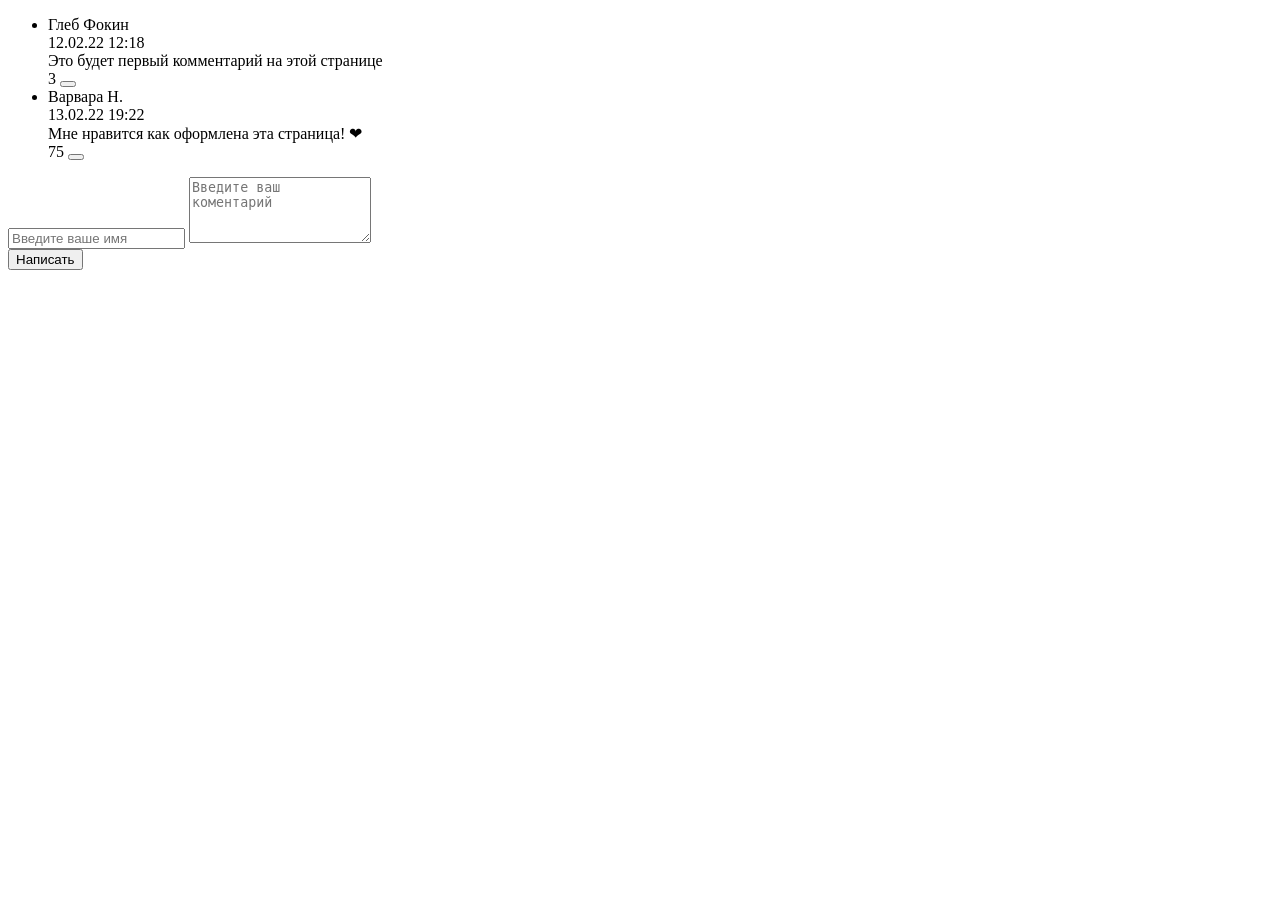
==== index.html @ 38b7b75d "DOM 2. События на динамических элементах" ====
<!DOCTYPE html>
<head>
    <title>Проект "Комменты"</title>
    <meta charset="utf-8"/>
    <link rel="stylesheet" href="styles.css"/>
</head>

<body>
<div class="container">
    <ul class="comments">
        <li class="comment">
            <div class="comment-header">
                <div class="head-name">Глеб Фокин</div>
                <div class="head-time">12.02.22 12:18</div>
            </div>
            <div class="comment-body">
                <div class="comment-text">
                    Это будет первый комментарий на этой странице
                </div>
            </div>
            <div class="comment-footer">
                <div class="likes">
                    <span class="likes-counter">3</span>
                    <button class="like-button"></button>
                </div>
            </div>
        </li>
        <li class="comment">
            <div class="comment-header">
                <div>Варвара Н.</div>
                <div>13.02.22 19:22</div>
            </div>
            <div class="comment-body">
                <div class="comment-text">
                    Мне нравится как оформлена эта страница! ❤
                </div>
                <div class="comment-footer">
                    <div class="likes">
                        <span class="likes-counter">75</span>
                        <button class="like-button -active-like"></button>
                    </div>
                </div>
            </div>
        </li>
    </ul>
    <div class="add-form">
        <label>
            <input type="text" class="add-form-name" placeholder="Введите ваше имя"/>
        </label>
        <textarea type="textarea" class="add-form-text" placeholder="Введите ваш коментарий" rows="4"></textarea>
        <div class="add-form-row">
            <button class="add-form-button">Написать</button>
        </div>
    </div>
</div>
</body>

<script>
    "use strict";

    const comments = [
        {
            name: "Глеб Фокин",
            date: "12.02.22 12:18",
            text: "Это будет первый комментарий на этой странице",
            likes: 3,
            isLiked: false
        },
        {
            name: "Варвара Н.",
            date: "13.02.22 19:22",
            text: "Мне нравится как оформлена эта страница! ❤",
            likes: 75,
            isLiked: true
        }
    ];

    const addList = document.querySelector(".comments");
    const addName = document.querySelector(".add-form-name");
    const addText = document.querySelector(".add-form-text");
    const addComment = document.querySelector(".add-form-button");

    const getFormattedDate = () => {
        const now = new Date();
        return `${now.toLocaleDateString('ru-RU', {
            day: '2-digit',
            month: '2-digit',
            year: '2-digit'
        })} ${now.toLocaleTimeString('ru-RU', {hour: '2-digit', minute: '2-digit'})}`;
    };

    const renderComments = () => {
        addList.innerHTML = comments.map((comment, index) => `
        <li class="comment">
            <div class="comment-header">
                <div class="head-name">${comment.name}</div>
                <div class="head-time">${comment.date}</div>
            </div>
            <div class="comment-body">
                <div class="comment-text">${comment.text}</div>
            </div>
            <div class="comment-footer">
                <div class="likes">
                    <span class="likes-counter">${comment.likes}</span>
                    <button class="like-button ${comment.isLiked ? "-active-like" : ""}" data-index="${index}"></button>
                </div>
            </div>
        </li>`).join("");

        document.querySelectorAll(".like-button").forEach(button => {
            button.addEventListener("click", () => {
                const index = button.dataset.index;
                comments[index].isLiked = !comments[index].isLiked;
                comments[index].likes += comments[index].isLiked ? 1 : -1;
                renderComments();
            });
        });
    };

    addComment.addEventListener("click", () => {
        if (addName.value.trim() === "" || addText.value.trim() === "") {
            alert("Введите имя и комментарий");
            return;
        }

        comments.push({
            name: addName.value,
            date: getFormattedDate(),
            text: addText.value,
            likes: 0,
            isLiked: false
        });

        addName.value = "";
        addText.value = "";
        renderComments();
    });

    renderComments();
</script>
</html>
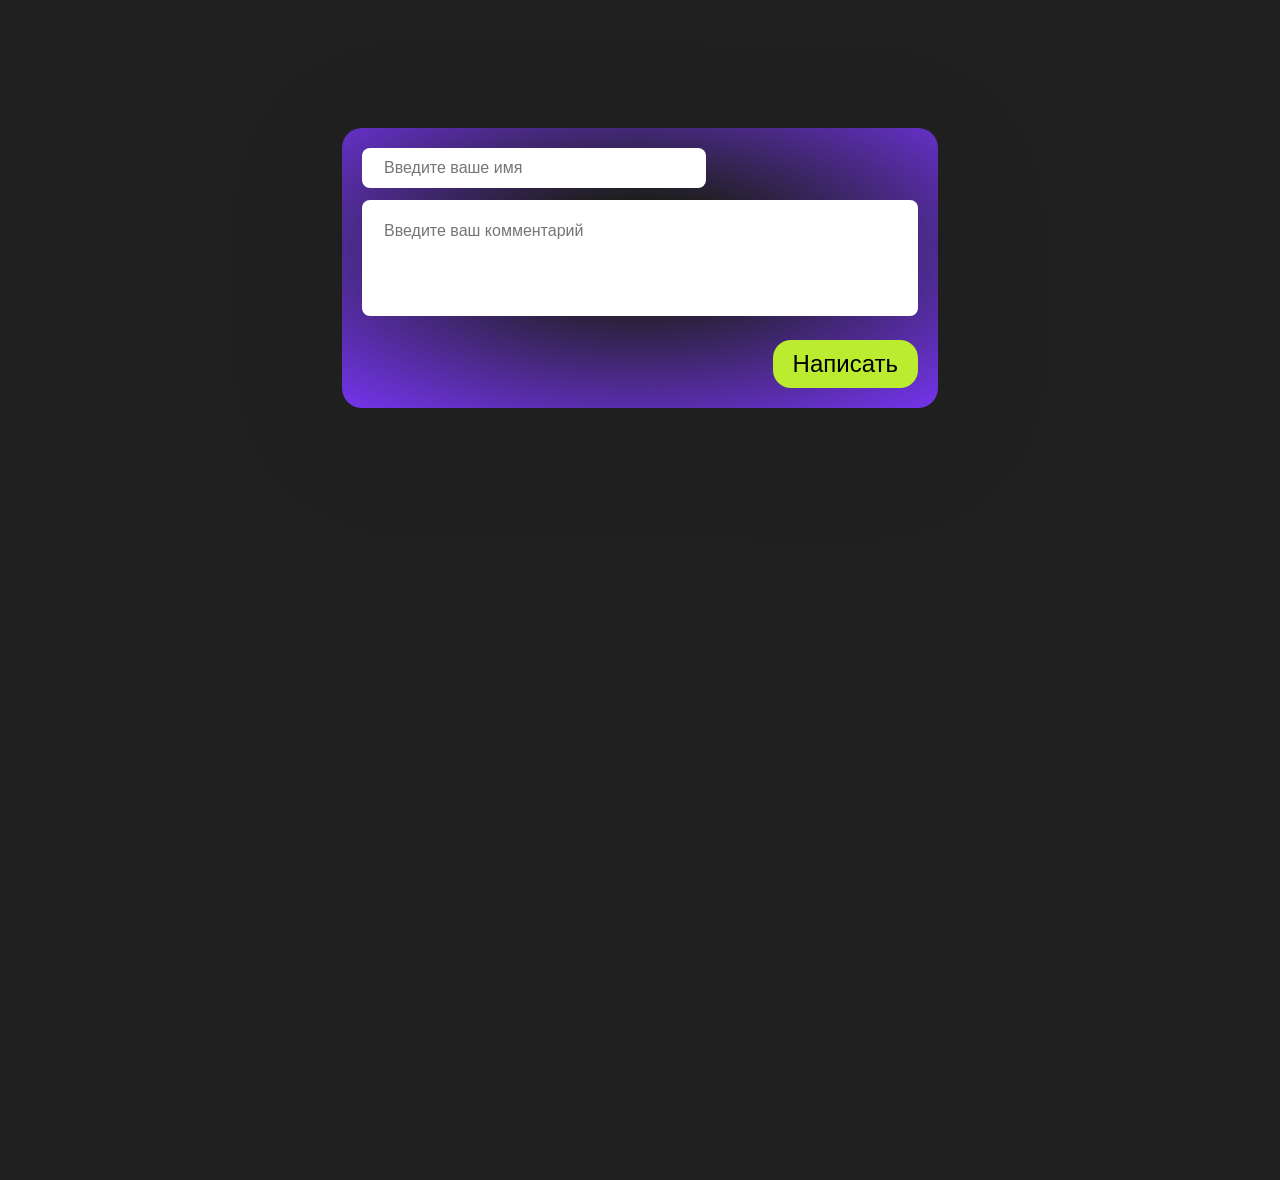
==== commit 149871f8: "API 1. GET, POST, DELETE" ====
--- a/index.html
+++ b/index.html
@@ -7,135 +7,128 @@
 
 <body>
 <div class="container">
-    <ul class="comments">
-        <li class="comment">
-            <div class="comment-header">
-                <div class="head-name">Глеб Фокин</div>
-                <div class="head-time">12.02.22 12:18</div>
-            </div>
-            <div class="comment-body">
-                <div class="comment-text">
-                    Это будет первый комментарий на этой странице
-                </div>
-            </div>
-            <div class="comment-footer">
-                <div class="likes">
-                    <span class="likes-counter">3</span>
-                    <button class="like-button"></button>
-                </div>
-            </div>
-        </li>
-        <li class="comment">
-            <div class="comment-header">
-                <div>Варвара Н.</div>
-                <div>13.02.22 19:22</div>
-            </div>
-            <div class="comment-body">
-                <div class="comment-text">
-                    Мне нравится как оформлена эта страница! ❤
-                </div>
-                <div class="comment-footer">
-                    <div class="likes">
-                        <span class="likes-counter">75</span>
-                        <button class="like-button -active-like"></button>
-                    </div>
-                </div>
-            </div>
-        </li>
-    </ul>
+    <ul class="comments"></ul>
     <div class="add-form">
         <label>
             <input type="text" class="add-form-name" placeholder="Введите ваше имя"/>
         </label>
-        <textarea type="textarea" class="add-form-text" placeholder="Введите ваш коментарий" rows="4"></textarea>
+        <textarea class="add-form-text" placeholder="Введите ваш комментарий" rows="4"></textarea>
         <div class="add-form-row">
             <button class="add-form-button">Написать</button>
         </div>
     </div>
 </div>
-</body>
 
 <script>
     "use strict";
 
-    const comments = [
-        {
-            name: "Глеб Фокин",
-            date: "12.02.22 12:18",
-            text: "Это будет первый комментарий на этой странице",
-            likes: 3,
-            isLiked: false
-        },
-        {
-            name: "Варвара Н.",
-            date: "13.02.22 19:22",
-            text: "Мне нравится как оформлена эта страница! ❤",
-            likes: 75,
-            isLiked: true
-        }
-    ];
+    const API_URL = "https://wedev-api.sky.pro/api/v1/ttttemaa/comments";
+    const elements = {
+        list: document.querySelector(".comments"),
+        name: document.querySelector(".add-form-name"),
+        text: document.querySelector(".add-form-text"),
+        button: document.querySelector(".add-form-button"),
+    };
+    let comments = [];
 
-    const addList = document.querySelector(".comments");
-    const addName = document.querySelector(".add-form-name");
-    const addText = document.querySelector(".add-form-text");
-    const addComment = document.querySelector(".add-form-button");
-
-    const getFormattedDate = () => {
-        const now = new Date();
-        return `${now.toLocaleDateString('ru-RU', {
-            day: '2-digit',
-            month: '2-digit',
-            year: '2-digit'
-        })} ${now.toLocaleTimeString('ru-RU', {hour: '2-digit', minute: '2-digit'})}`;
+    const escapeHTML = (str) => str.replace(/</g, "&lt;").replace(/>/g, "&gt;");
+    const formatDate = (isoDate) => {
+        const date = new Date(isoDate);
+        return `${date.toLocaleString("ru-RU", {
+            day: "2-digit",
+            month: "2-digit",
+            year: "2-digit",
+            hour: "2-digit",
+            minute: "2-digit",
+        })}`;
     };
 
     const renderComments = () => {
-        addList.innerHTML = comments.map((comment, index) => `
-        <li class="comment">
-            <div class="comment-header">
-                <div class="head-name">${comment.name}</div>
-                <div class="head-time">${comment.date}</div>
+        elements.list.innerHTML = comments
+            .map(
+                (c, i) => `
+        <li class="comment" data-index="${i}">
+          <div class="comment-header">
+            <div class="head-name">${escapeHTML(c.name)}</div>
+            <div class="head-time">${c.date}</div>
+          </div>
+          <div class="comment-body">
+            <div class="comment-text">${escapeHTML(c.text)}</div>
+          </div>
+          <div class="comment-footer">
+            <div class="likes">
+              <span class="likes-counter">${c.likes}</span>
+              <button class="like-button ${c.isLiked ? "-active-like" : ""}" data-index="${i}"></button>
             </div>
-            <div class="comment-body">
-                <div class="comment-text">${comment.text}</div>
-            </div>
-            <div class="comment-footer">
-                <div class="likes">
-                    <span class="likes-counter">${comment.likes}</span>
-                    <button class="like-button ${comment.isLiked ? "-active-like" : ""}" data-index="${index}"></button>
-                </div>
-            </div>
-        </li>`).join("");
+          </div>
+        </li>`
+            )
+            .join("");
 
-        document.querySelectorAll(".like-button").forEach(button => {
-            button.addEventListener("click", () => {
-                const index = button.dataset.index;
-                comments[index].isLiked = !comments[index].isLiked;
-                comments[index].likes += comments[index].isLiked ? 1 : -1;
+        elements.list.querySelectorAll(".like-button").forEach((btn) =>
+            btn.addEventListener("click", (e) => {
+                e.stopPropagation();
+                const i = btn.dataset.index;
+                comments[i].isLiked = !comments[i].isLiked;
+                comments[i].likes += comments[i].isLiked ? 1 : -1;
                 renderComments();
-            });
-        });
+            })
+        );
+
+        elements.list.querySelectorAll(".comment").forEach((comment) =>
+            comment.addEventListener("click", () => {
+                const i = comment.dataset.index;
+                elements.text.value = `> ${escapeHTML(comments[i].text)}\n`;
+                elements.name.value = comments[i].name;
+            })
+        );
     };
 
-    addComment.addEventListener("click", () => {
-        if (addName.value.trim() === "" || addText.value.trim() === "") {
-            alert("Введите имя и комментарий");
+    const fetchComments = async () => {
+        try {
+            const response = await fetch(API_URL);
+            if (!response.ok) throw new Error(`HTTP ${response.status}`);
+            const {comments: data} = await response.json();
+            comments = data.map((c) => ({
+                name: c.author.name,
+                date: formatDate(c.date),
+                text: c.text,
+                likes: 0,
+                isLiked: false,
+            }));
+            renderComments();
+        } catch (error) {
+            console.error("Fetch error:", error);
+            alert(`Не удалось загрузить комментарии: ${error.message}`);
+        }
+    };
+
+    const postComment = async () => {
+        const name = elements.name.value.trim();
+        const text = elements.text.value.trim();
+
+        if (name.length < 3 || text.length < 3) {
+            alert("Имя и комментарий должны быть ≥ 3 символов");
             return;
         }
 
-        comments.push({
-            name: addName.value,
-            date: getFormattedDate(),
-            text: addText.value,
-            likes: 0,
-            isLiked: false
-        });
+        try {
+            const response = await fetch(API_URL, {
+                method: "POST",
+                body: JSON.stringify({name, text}),
+            });
+            if (!response.ok) throw new Error((await response.json()).error);
+            await fetchComments();
+            elements.name.value = "";
+            elements.text.value = "";
+        } catch (error) {
+            console.error("Post error:", error);
+            alert(`Ошибка добавления: ${error.message}`);
+        }
+    };
 
-        addName.value = "";
-        addText.value = "";
-        renderComments();
-    });
-
-    renderComments();
+    elements.button.addEventListener("click", postComment);
+    fetchComments();
 </script>
+</body>
 </html>
--- a/styles.css
+++ b/styles.css
@@ -0,0 +1,149 @@
+body {
+    margin: 0;
+  }
+
+  .container {
+    font-family: Helvetica;
+    color: #ffffff;
+    display: flex;
+    flex-direction: column;
+    align-items: center;
+    padding-top: 80px;
+    padding-bottom: 200px;
+    background: #202020;
+    min-height: 100vh;
+  }
+
+  .comments,
+  .comment {
+    margin: 0;
+    padding: 0;
+    list-style: none;
+  }
+
+  .comment,
+  .add-form {
+    width: 596px;
+    box-sizing: border-box;
+    background: radial-gradient(
+      75.42% 75.42% at 50% 42.37%,
+      rgba(53, 53, 53, 0) 22.92%,
+      #7334ea 100%
+    );
+    filter: drop-shadow(0px 20px 67px rgba(0, 0, 0, 0.08));
+    border-radius: 20px;
+  }
+
+  .comments {
+    display: flex;
+    flex-direction: column;
+    gap: 24px;
+  }
+
+  .comment {
+    padding: 48px;
+  }
+
+  .comment-header {
+    font-size: 16px;
+    display: flex;
+    justify-content: space-between;
+  }
+
+  .comment-footer {
+    display: flex;
+    justify-content: flex-end;
+  }
+
+  .comment-body {
+    margin-top: 32px;
+    margin-bottom: 32px;
+  }
+
+  .comment-text {
+    font-size: 32px;
+  }
+
+  .likes {
+    display: flex;
+    align-items: center;
+  }
+
+  .like-button {
+    all: unset;
+    cursor: pointer;
+  }
+
+  .likes-counter {
+    font-size: 26px;
+    margin-right: 8px;
+  }
+
+  .like-button {
+    margin-left: 10px;
+    background-image: url("data:image/svg+xml,%3Csvg width='22' height='20' viewBox='0 0 22 20' fill='none' xmlns='http://www.w3.org/2000/svg' %3E%3Cpath d='M11.11 16.9482L11 17.0572L10.879 16.9482C5.654 12.2507 2.2 9.14441 2.2 5.99455C2.2 3.81471 3.85 2.17984 6.05 2.17984C7.744 2.17984 9.394 3.26975 9.977 4.75204H12.023C12.606 3.26975 14.256 2.17984 15.95 2.17984C18.15 2.17984 19.8 3.81471 19.8 5.99455C19.8 9.14441 16.346 12.2507 11.11 16.9482ZM15.95 0C14.036 0 12.199 0.882834 11 2.26703C9.801 0.882834 7.964 0 6.05 0C2.662 0 0 2.6267 0 5.99455C0 10.1035 3.74 13.4714 9.405 18.5613L11 20L12.595 18.5613C18.26 13.4714 22 10.1035 22 5.99455C22 2.6267 19.338 0 15.95 0Z' fill='%23BCEC30' /%3E%3C/svg%3E");
+    background-repeat: no-repeat;
+    width: 22px;
+    height: 22px;
+  }
+
+  .-active-like {
+    background-image: url("data:image/svg+xml,%3Csvg width='22' height='20' viewBox='0 0 22 20' fill='none' xmlns='http://www.w3.org/2000/svg'%3E%3Cpath d='M15.95 0C14.036 0 12.199 0.882834 11 2.26703C9.801 0.882834 7.964 0 6.05 0C2.662 0 0 2.6267 0 5.99455C0 10.1035 3.74 13.4714 9.405 18.5613L11 20L12.595 18.5613C18.26 13.4714 22 10.1035 22 5.99455C22 2.6267 19.338 0 15.95 0Z' fill='%23BCEC30'/%3E%3C/svg%3E");
+  }
+
+  .add-form {
+    padding: 20px;
+    margin-top: 48px;
+    display: flex;
+    flex-direction: column;
+  }
+
+  .add-form-name,
+  .add-form-text {
+    font-size: 16px;
+    font-family: Helvetica;
+    border-radius: 8px;
+    border: none;
+  }
+
+  .add-form-name {
+    width: 300px;
+    padding: 11px 22px;
+  }
+
+  .add-form-text {
+    margin-top: 12px;
+    padding: 22px;
+    resize: none;
+  }
+
+  .add-form-row {
+    display: flex;
+    justify-content: flex-end;
+  }
+
+  .add-form-button {
+    margin-top: 24px;
+    font-size: 24px;
+    padding: 10px 20px;
+    background-color: #bcec30;
+    border: none;
+    border-radius: 18px;
+    cursor: pointer;
+  }
+
+  .add-form-button:hover {
+    opacity: 0.9;
+  }
+
+  #container {
+  display: flex;
+  gap: 5px;
+    flex-direction: column-reverse;
+  }
+
+  .square {
+  width: 50px;
+  height: 50px;
+  background-color: grey;
+  }
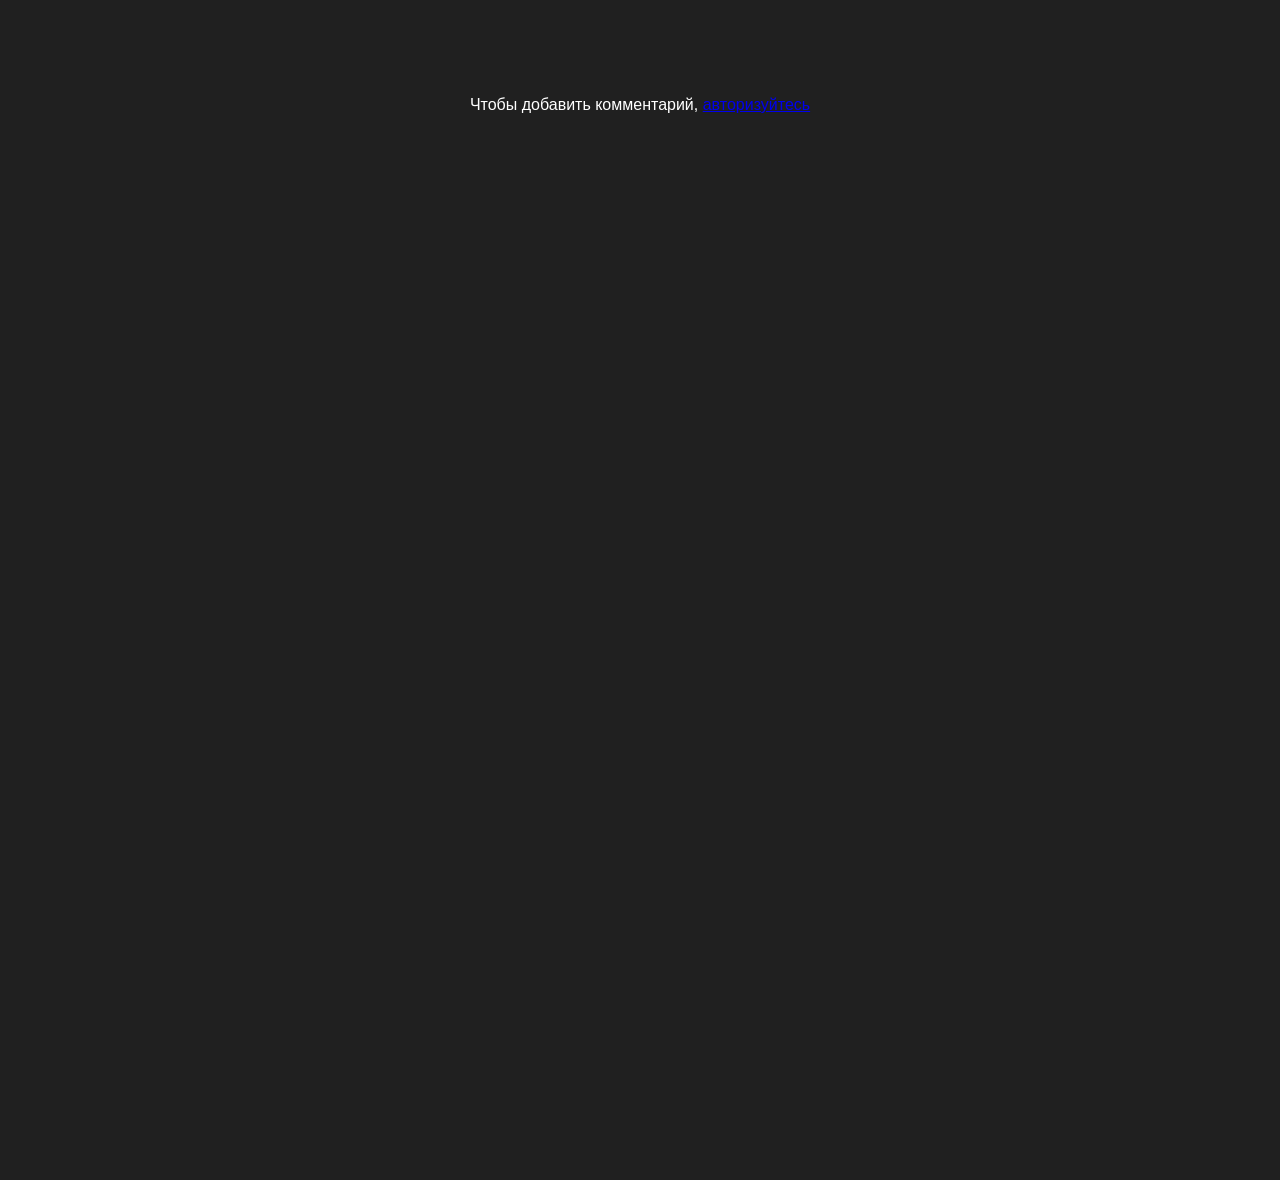
==== commit 15232999: "API 4. Авторизация" ====
--- a/index.html
+++ b/index.html
@@ -7,128 +7,26 @@
 
 <body>
 <div class="container">
-    <ul class="comments"></ul>
-    <div class="add-form">
+    <div class="auth-controls">
+        <button class="logout-button" style="display: none;">Выйти</button>
+    </div>
+    <div class="comments-loading" style="display: block;">Загрузка комментариев...</div>
+    <ul class="comments" style="display: none;"></ul>
+    <div class="add-form" style="display: none;">
         <label>
-            <input type="text" class="add-form-name" placeholder="Введите ваше имя"/>
+            <input type="text" class="add-form-name" placeholder="Введите ваше имя" readonly/>
         </label>
         <textarea class="add-form-text" placeholder="Введите ваш комментарий" rows="4"></textarea>
         <div class="add-form-row">
             <button class="add-form-button">Написать</button>
         </div>
     </div>
+    <div class="auth-link" style="display: none;">
+        <p>Чтобы добавить комментарий, <a href="login.html">авторизуйтесь</a></p>
+    </div>
+    <div class="comment-loading" style="display: none;">Комментарий добавляется...</div>
 </div>
 
-<script>
-    "use strict";
-
-    const API_URL = "https://wedev-api.sky.pro/api/v1/ttttemaa/comments";
-    const elements = {
-        list: document.querySelector(".comments"),
-        name: document.querySelector(".add-form-name"),
-        text: document.querySelector(".add-form-text"),
-        button: document.querySelector(".add-form-button"),
-    };
-    let comments = [];
-
-    const escapeHTML = (str) => str.replace(/</g, "&lt;").replace(/>/g, "&gt;");
-    const formatDate = (isoDate) => {
-        const date = new Date(isoDate);
-        return `${date.toLocaleString("ru-RU", {
-            day: "2-digit",
-            month: "2-digit",
-            year: "2-digit",
-            hour: "2-digit",
-            minute: "2-digit",
-        })}`;
-    };
-
-    const renderComments = () => {
-        elements.list.innerHTML = comments
-            .map(
-                (c, i) => `
-        <li class="comment" data-index="${i}">
-          <div class="comment-header">
-            <div class="head-name">${escapeHTML(c.name)}</div>
-            <div class="head-time">${c.date}</div>
-          </div>
-          <div class="comment-body">
-            <div class="comment-text">${escapeHTML(c.text)}</div>
-          </div>
-          <div class="comment-footer">
-            <div class="likes">
-              <span class="likes-counter">${c.likes}</span>
-              <button class="like-button ${c.isLiked ? "-active-like" : ""}" data-index="${i}"></button>
-            </div>
-          </div>
-        </li>`
-            )
-            .join("");
-
-        elements.list.querySelectorAll(".like-button").forEach((btn) =>
-            btn.addEventListener("click", (e) => {
-                e.stopPropagation();
-                const i = btn.dataset.index;
-                comments[i].isLiked = !comments[i].isLiked;
-                comments[i].likes += comments[i].isLiked ? 1 : -1;
-                renderComments();
-            })
-        );
-
-        elements.list.querySelectorAll(".comment").forEach((comment) =>
-            comment.addEventListener("click", () => {
-                const i = comment.dataset.index;
-                elements.text.value = `> ${escapeHTML(comments[i].text)}\n`;
-                elements.name.value = comments[i].name;
-            })
-        );
-    };
-
-    const fetchComments = async () => {
-        try {
-            const response = await fetch(API_URL);
-            if (!response.ok) throw new Error(`HTTP ${response.status}`);
-            const {comments: data} = await response.json();
-            comments = data.map((c) => ({
-                name: c.author.name,
-                date: formatDate(c.date),
-                text: c.text,
-                likes: 0,
-                isLiked: false,
-            }));
-            renderComments();
-        } catch (error) {
-            console.error("Fetch error:", error);
-            alert(`Не удалось загрузить комментарии: ${error.message}`);
-        }
-    };
-
-    const postComment = async () => {
-        const name = elements.name.value.trim();
-        const text = elements.text.value.trim();
-
-        if (name.length < 3 || text.length < 3) {
-            alert("Имя и комментарий должны быть ≥ 3 символов");
-            return;
-        }
-
-        try {
-            const response = await fetch(API_URL, {
-                method: "POST",
-                body: JSON.stringify({name, text}),
-            });
-            if (!response.ok) throw new Error((await response.json()).error);
-            await fetchComments();
-            elements.name.value = "";
-            elements.text.value = "";
-        } catch (error) {
-            console.error("Post error:", error);
-            alert(`Ошибка добавления: ${error.message}`);
-        }
-    };
-
-    elements.button.addEventListener("click", postComment);
-    fetchComments();
-</script>
+<script type="module" src="js/main.js"></script>
 </body>
-</html>
+</html>
--- a/styles.css
+++ b/styles.css
@@ -1,8 +1,8 @@
 body {
     margin: 0;
-  }
+}
 
-  .container {
+.container {
     font-family: Helvetica;
     color: #ffffff;
     display: flex;
@@ -12,117 +12,118 @@
     padding-bottom: 200px;
     background: #202020;
     min-height: 100vh;
-  }
+}
 
-  .comments,
-  .comment {
+.comments,
+.comment {
     margin: 0;
     padding: 0;
     list-style: none;
-  }
+}
 
-  .comment,
-  .add-form {
+.comment,
+.add-form {
     width: 596px;
     box-sizing: border-box;
     background: radial-gradient(
-      75.42% 75.42% at 50% 42.37%,
-      rgba(53, 53, 53, 0) 22.92%,
-      #7334ea 100%
+            75.42% 75.42% at 50% 42.37%,
+            rgba(53, 53, 53, 0) 22.92%,
+            #7334ea 100%
     );
     filter: drop-shadow(0px 20px 67px rgba(0, 0, 0, 0.08));
     border-radius: 20px;
-  }
+    margin-bottom: 20px;
+}
 
-  .comments {
+.comments {
     display: flex;
     flex-direction: column;
     gap: 24px;
-  }
+}
 
-  .comment {
+.comment {
     padding: 48px;
-  }
+}
 
-  .comment-header {
+.comment-header {
     font-size: 16px;
     display: flex;
     justify-content: space-between;
-  }
+}
 
-  .comment-footer {
+.comment-footer {
     display: flex;
     justify-content: flex-end;
-  }
+}
 
-  .comment-body {
+.comment-body {
     margin-top: 32px;
     margin-bottom: 32px;
-  }
+}
 
-  .comment-text {
+.comment-text {
     font-size: 32px;
-  }
+}
 
-  .likes {
+.likes {
     display: flex;
     align-items: center;
-  }
+}
 
-  .like-button {
+.like-button {
     all: unset;
     cursor: pointer;
-  }
+}
 
-  .likes-counter {
+.likes-counter {
     font-size: 26px;
     margin-right: 8px;
-  }
+}
 
-  .like-button {
+.like-button {
     margin-left: 10px;
     background-image: url("data:image/svg+xml,%3Csvg width='22' height='20' viewBox='0 0 22 20' fill='none' xmlns='http://www.w3.org/2000/svg' %3E%3Cpath d='M11.11 16.9482L11 17.0572L10.879 16.9482C5.654 12.2507 2.2 9.14441 2.2 5.99455C2.2 3.81471 3.85 2.17984 6.05 2.17984C7.744 2.17984 9.394 3.26975 9.977 4.75204H12.023C12.606 3.26975 14.256 2.17984 15.95 2.17984C18.15 2.17984 19.8 3.81471 19.8 5.99455C19.8 9.14441 16.346 12.2507 11.11 16.9482ZM15.95 0C14.036 0 12.199 0.882834 11 2.26703C9.801 0.882834 7.964 0 6.05 0C2.662 0 0 2.6267 0 5.99455C0 10.1035 3.74 13.4714 9.405 18.5613L11 20L12.595 18.5613C18.26 13.4714 22 10.1035 22 5.99455C22 2.6267 19.338 0 15.95 0Z' fill='%23BCEC30' /%3E%3C/svg%3E");
     background-repeat: no-repeat;
     width: 22px;
     height: 22px;
-  }
+}
 
-  .-active-like {
+.-active-like {
     background-image: url("data:image/svg+xml,%3Csvg width='22' height='20' viewBox='0 0 22 20' fill='none' xmlns='http://www.w3.org/2000/svg'%3E%3Cpath d='M15.95 0C14.036 0 12.199 0.882834 11 2.26703C9.801 0.882834 7.964 0 6.05 0C2.662 0 0 2.6267 0 5.99455C0 10.1035 3.74 13.4714 9.405 18.5613L11 20L12.595 18.5613C18.26 13.4714 22 10.1035 22 5.99455C22 2.6267 19.338 0 15.95 0Z' fill='%23BCEC30'/%3E%3C/svg%3E");
-  }
+}
 
-  .add-form {
+.add-form {
     padding: 20px;
     margin-top: 48px;
     display: flex;
     flex-direction: column;
-  }
+}
 
-  .add-form-name,
-  .add-form-text {
+.add-form-name,
+.add-form-text {
     font-size: 16px;
     font-family: Helvetica;
     border-radius: 8px;
     border: none;
-  }
+}
 
-  .add-form-name {
+.add-form-name {
     width: 300px;
     padding: 11px 22px;
-  }
+}
 
-  .add-form-text {
+.add-form-text {
     margin-top: 12px;
     padding: 22px;
     resize: none;
-  }
+}
 
-  .add-form-row {
+.add-form-row {
     display: flex;
     justify-content: flex-end;
-  }
+}
 
-  .add-form-button {
+.add-form-button {
     margin-top: 24px;
     font-size: 24px;
     padding: 10px 20px;
@@ -130,20 +131,39 @@
     border: none;
     border-radius: 18px;
     cursor: pointer;
-  }
+}
 
-  .add-form-button:hover {
+.add-form-button:hover {
     opacity: 0.9;
-  }
+}
 
-  #container {
-  display: flex;
-  gap: 5px;
+#container {
+    display: flex;
+    gap: 5px;
     flex-direction: column-reverse;
-  }
+}
 
-  .square {
-  width: 50px;
-  height: 50px;
-  background-color: grey;
-  }+.square {
+    width: 50px;
+    height: 50px;
+    background-color: grey;
+}
+
+@keyframes rotating {
+    from {
+        transform: rotate(0deg);
+    }
+    25% {
+        transform: rotate(30deg);
+    }
+    75% {
+        transform: rotate(-30deg);
+    }
+    to {
+        transform: rotate(0deg);
+    }
+}
+
+.-loading-like {
+    animation: rotating 2s linear infinite;
+}
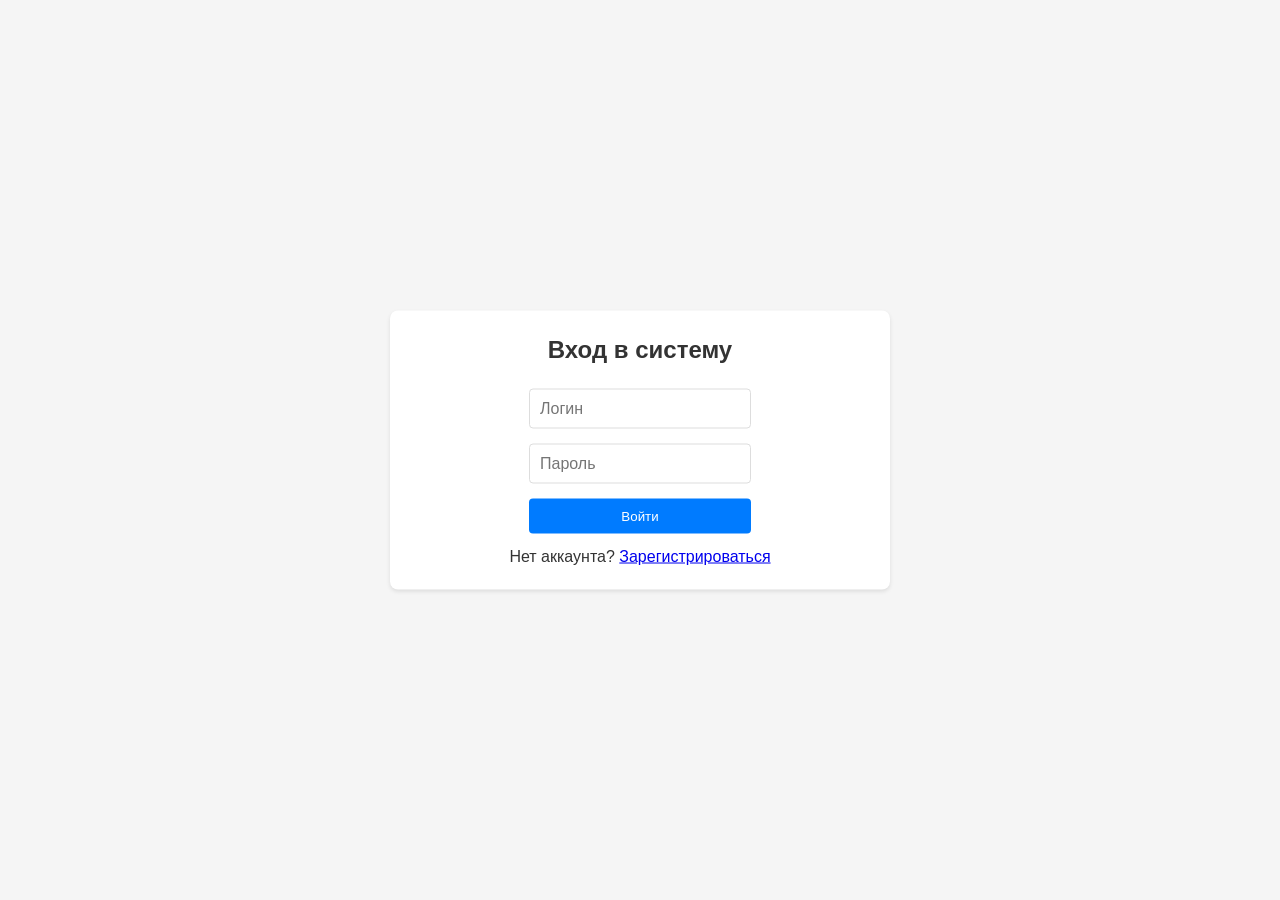
==== commit d95c89dc: "API 4. Авторизация (2)" ====
--- a/index.html
+++ b/index.html
@@ -1,32 +1,13 @@
 <!DOCTYPE html>
+<html lang="ru">
 <head>
-    <title>Проект "Комменты"</title>
-    <meta charset="utf-8"/>
-    <link rel="stylesheet" href="styles.css"/>
+    <meta charset="UTF-8">
+    <meta name="viewport" content="width=device-width, initial-scale=1.0">
+    <title>Комментарии</title>
+    <link rel="stylesheet" href="css/style.css">
 </head>
-
 <body>
-<div class="container">
-    <div class="auth-controls">
-        <button class="logout-button" style="display: none;">Выйти</button>
-    </div>
-    <div class="comments-loading" style="display: block;">Загрузка комментариев...</div>
-    <ul class="comments" style="display: none;"></ul>
-    <div class="add-form" style="display: none;">
-        <label>
-            <input type="text" class="add-form-name" placeholder="Введите ваше имя" readonly/>
-        </label>
-        <textarea class="add-form-text" placeholder="Введите ваш комментарий" rows="4"></textarea>
-        <div class="add-form-row">
-            <button class="add-form-button">Написать</button>
-        </div>
-    </div>
-    <div class="auth-link" style="display: none;">
-        <p>Чтобы добавить комментарий, <a href="login.html">авторизуйтесь</a></p>
-    </div>
-    <div class="comment-loading" style="display: none;">Комментарий добавляется...</div>
-</div>
-
-<script type="module" src="js/main.js"></script>
+    <div id="app"></div>
+    <script type="module" src="js/main.js"></script>
 </body>
 </html>
--- a/css/style.css
+++ b/css/style.css
@@ -0,0 +1,232 @@
+* {
+    margin: 0;
+    padding: 0;
+    box-sizing: border-box;
+}
+
+body {
+    font-family: Arial, sans-serif;
+    line-height: 1.6;
+    background-color: #f5f5f5;
+    color: #333;
+}
+
+.container {
+    max-width: 800px;
+    margin: 0 auto;
+    padding: 20px;
+}
+
+/* Comments styles */
+.comments {
+    margin-bottom: 20px;
+}
+
+.comments-loading {
+    text-align: center;
+    padding: 20px;
+    color: #666;
+}
+
+.comments-list {
+    list-style: none;
+}
+
+.comment {
+    background: white;
+    border-radius: 8px;
+    padding: 15px;
+    margin-bottom: 15px;
+    box-shadow: 0 2px 4px rgba(0, 0, 0, 0.1);
+}
+
+.comment-header {
+    display: flex;
+    justify-content: space-between;
+    margin-bottom: 10px;
+    color: #666;
+    font-size: 0.9em;
+}
+
+.comment-body {
+    margin-bottom: 10px;
+}
+
+.comment-text {
+    white-space: pre-wrap;
+    word-break: break-word;
+}
+
+.comment-footer {
+    display: flex;
+    justify-content: flex-end;
+}
+
+.likes {
+    display: flex;
+    align-items: center;
+    gap: 5px;
+}
+
+.likes-counter {
+    color: #666;
+}
+
+.like-button {
+    background: none;
+    border: none;
+    cursor: pointer;
+    width: 20px;
+    height: 20px;
+    background-image: url('../images/like.svg');
+    background-size: contain;
+    background-repeat: no-repeat;
+    opacity: 0.5;
+    transition: opacity 0.3s;
+}
+
+.like-button:hover {
+    opacity: 0.8;
+}
+
+.like-button.-active-like {
+    opacity: 1;
+    background-image: url('../images/like-active.svg');
+}
+
+.like-button.-loading-like {
+    opacity: 0.5;
+    cursor: wait;
+}
+
+/* Add comment form styles */
+.add-form {
+    background: white;
+    border-radius: 8px;
+    padding: 15px;
+    margin-bottom: 20px;
+    box-shadow: 0 2px 4px rgba(0, 0, 0, 0.1);
+    display: flex;
+    gap: 10px;
+}
+
+.add-form-text {
+    flex: 1;
+    padding: 10px;
+    border: 1px solid #ddd;
+    border-radius: 4px;
+    font-size: 16px;
+}
+
+.add-form-button {
+    padding: 10px 20px;
+    background: #007bff;
+    color: white;
+    border: none;
+    border-radius: 4px;
+    cursor: pointer;
+    transition: background 0.3s;
+}
+
+.add-form-button:hover {
+    background: #0056b3;
+}
+
+.add-form-button:disabled {
+    background: #ccc;
+    cursor: not-allowed;
+}
+
+.comment-loading {
+    text-align: center;
+    padding: 20px;
+    color: #666;
+}
+
+.auth-message {
+    text-align: center;
+    padding: 20px;
+    background: white;
+    border-radius: 8px;
+    margin-bottom: 20px;
+    box-shadow: 0 2px 4px rgba(0, 0, 0, 0.1);
+}
+
+.auth-message a {
+    color: #007bff;
+    text-decoration: none;
+}
+
+.auth-message a:hover {
+    text-decoration: underline;
+}
+
+/* Auth forms styles */
+.auth-forms {
+    display: grid;
+    grid-template-columns: 1fr 1fr;
+    gap: 20px;
+    max-width: 800px;
+    margin: 0 auto;
+}
+
+.login-form,
+.register-form {
+    background: white;
+    border-radius: 8px;
+    padding: 20px;
+    box-shadow: 0 2px 4px rgba(0, 0, 0, 0.1);
+    width: 500px;
+    display: flex;
+    flex-direction: column;
+    flex-wrap: nowrap;
+    align-items: center;
+    position: absolute;
+    top: 50%;
+    left: 50%;
+    transform: translate(-50%, -50%);
+}
+
+.login-form h2,
+.register-form h2 {
+    margin-bottom: 20px;
+    text-align: center;
+}
+
+.login-form form,
+.register-form form {
+    display: flex;
+    flex-direction: column;
+    gap: 15px;
+}
+
+.login-form input,
+.register-form input {
+    padding: 10px;
+    border: 1px solid #ddd;
+    border-radius: 4px;
+    font-size: 16px;
+}
+
+.login-form button,
+.register-form button {
+    padding: 10px;
+    background: #007bff;
+    color: white;
+    border: none;
+    border-radius: 4px;
+    cursor: pointer;
+    transition: background 0.3s;
+}
+
+.login-form button:hover,
+.register-form button:hover {
+    background: #0056b3;
+}
+
+.error-message {
+    color: #dc3545;
+    margin-top: 10px;
+    text-align: center;
+    font-size: 0.9em;
+} 
